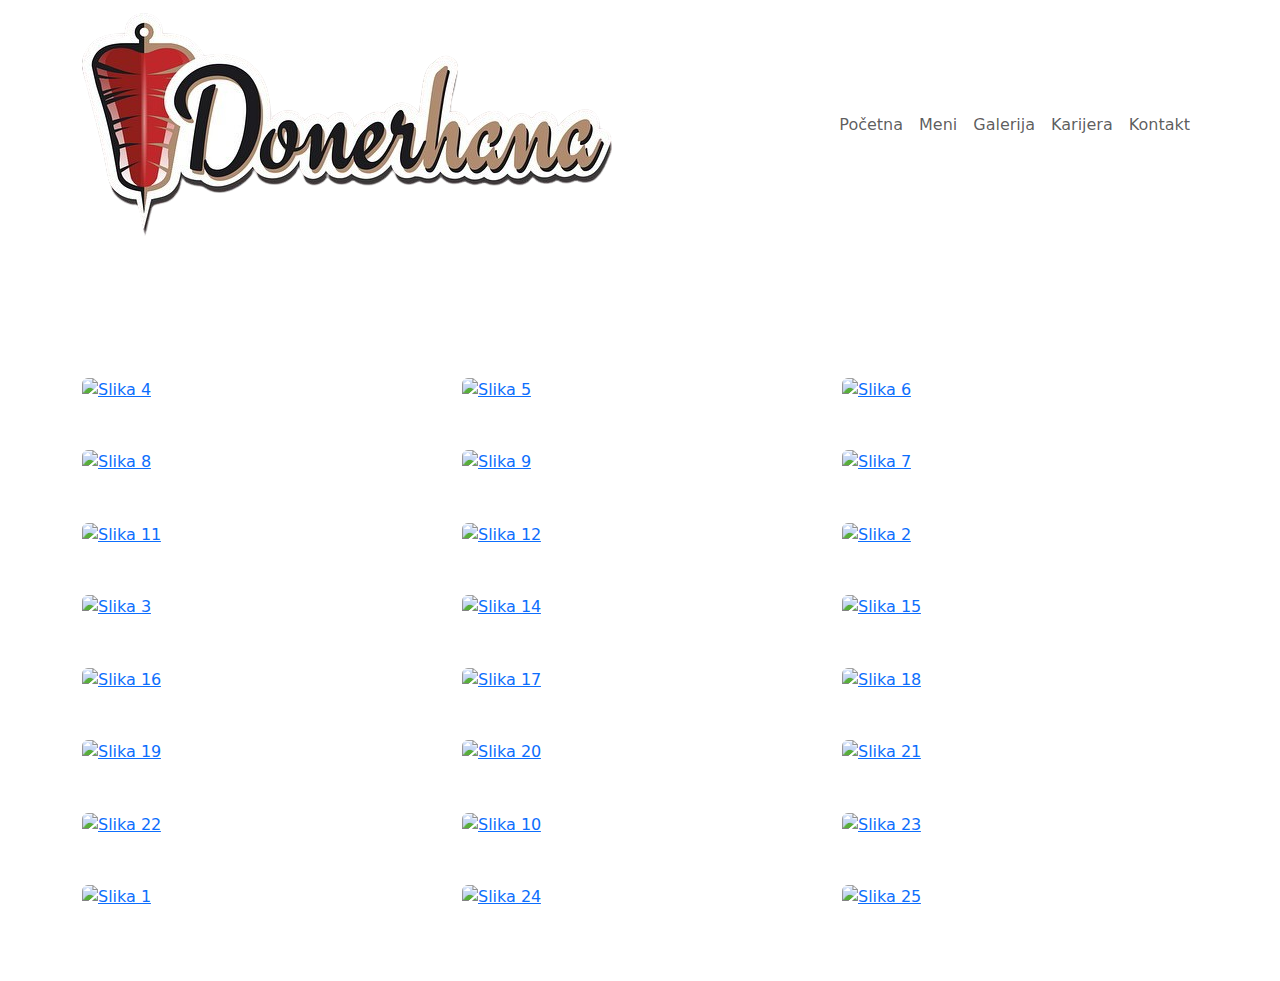
==== website-donerhana/galerija.html @ f9e96b12 "Add files via upload" ====
<!DOCTYPE html>
<html lang="bs">
<head>
    <meta charset="UTF-8">
    <meta name="viewport" content="width=device-width, initial-scale=1.0">
    <title>Donerhana\Galerija</title>
    <link rel="icon" href="img/logo.ico">
    
    <link href="https://cdn.jsdelivr.net/npm/bootstrap@5.3.0-alpha1/dist/css/bootstrap.min.css" rel="stylesheet">
    <link rel="stylesheet" href="/css/galerija.css">
</head>
<body>

    <nav class="navbar navbar-expand-lg">
        <div class="container">
            <a class="navbar-brand" href="#"><img src="img/logojedan.png" alt="Donerhana Logo" class="logo"></a> 
            <button class="navbar-toggler" type="button" data-bs-toggle="collapse" data-bs-target="#navbarNav" aria-controls="navbarNav" aria-expanded="false" aria-label="Toggle navigation">
                <span class="navbar-toggler-icon"></span>
            </button>
            <div class="collapse navbar-collapse" id="navbarNav">
                <ul class="navbar-nav ms-auto">
                    <li class="nav-item"><a class="nav-link" href="index.html">Početna</a></li>
                    <li class="nav-item"><a class="nav-link" href="meni.html">Meni</a></li>
                    <li class="nav-item"><a class="nav-link" href="galerija.html">Galerija</a></li>
                    <li class="nav-item"><a class="nav-link" href="karijera.html">Karijera</a></li>
                    <li class="nav-item"><a class="nav-link" href="kontakt.html">Kontakt</a></li>
                </ul>
            </div>
        </div>
    </nav>

    
    <div class="container py-5">
        <div class="row g-4">
        
            <h1 class="text-center font-weight-bold text-white">Galerija</h1>
             <div class="col-12 col-md-4 mb-4">
                <a href="#" data-bs-toggle="modal" data-bs-target="#imageModal4">
                    <img src="/img/cetvrta.jpg" alt="Slika 4" class="img-fluid rounded gallery-item">
                </a>
            </div>

             
             <div class="col-12 col-md-4 mb-4">
                <a href="#" data-bs-toggle="modal" data-bs-target="#imageModal5">
                    <img src="/img/peta.jpg" alt="Slika 5" class="img-fluid rounded gallery-item">
                </a>
            </div>

             
             <div class="col-12 col-md-4 mb-4">
                <a href="#" data-bs-toggle="modal" data-bs-target="#imageModal6">
                    <img src="/img/sesta.jpg" alt="Slika 6" class="img-fluid rounded gallery-item">
                </a>
            </div>

             <div class="col-12 col-md-4 mb-4">
                <a href="#" data-bs-toggle="modal" data-bs-target="#imageModal8">
                    <img src="/img/osma.jpg" alt="Slika 8" class="img-fluid rounded gallery-item">
                </a>
            </div>

            
             <div class="col-12 col-md-4 mb-4">
                <a href="#" data-bs-toggle="modal" data-bs-target="#imageModal9">
                    <img src="/img/deveta.jpg" alt="Slika 9" class="img-fluid rounded gallery-item">
                </a>
            </div>
            <div class="col-12 col-md-4 mb-4">
                <a href="#" data-bs-toggle="modal" data-bs-target="#imageModal7">
                    <img src="/img/sedma.jpg" alt="Slika 7" class="img-fluid rounded gallery-item">
                </a>
            </div>
             
             <div class="col-12 col-md-4 mb-4">
                <a href="#" data-bs-toggle="modal" data-bs-target="#imageModal11">
                    <img src="/img/jedanaesta.jpg" alt="Slika 11" class="img-fluid rounded gallery-item">
                </a>
            </div>

             
             <div class="col-12 col-md-4 mb-4">
                <a href="#" data-bs-toggle="modal" data-bs-target="#imageModal12">
                    <img src="/img/dvanaesta.jpg" alt="Slika 12" class="img-fluid rounded gallery-item">
                </a>
            </div>
            
            <div class="col-12 col-md-4 mb-4">
                <a href="#" data-bs-toggle="modal" data-bs-target="#imageModal2">
                    <img src="/img/druga.jpg" alt="Slika 2" class="img-fluid rounded gallery-item">
                </a>
            </div>
              
            <div class="col-12 col-md-4 mb-4">
                <a href="#" data-bs-toggle="modal" data-bs-target="#imageModal3">
                    <img src="/img/reca.jpg" alt="Slika 3" class="img-fluid rounded gallery-item">
                </a>
            </div>
            
            
             <div class="col-12 col-md-4 mb-4">
                <a href="#" data-bs-toggle="modal" data-bs-target="#imageModal14">
                    <img src="/img/cetranesta.jpg" alt="Slika 14" class="img-fluid rounded gallery-item">
                </a>
            </div>

             
             <div class="col-12 col-md-4 mb-4">
                <a href="#" data-bs-toggle="modal" data-bs-target="#imageModal15">
                    <img src="/img/petnaesta.jpg" alt="Slika 15" class="img-fluid rounded gallery-item">
                </a>
            </div>

             
             <div class="col-12 col-md-4 mb-4">
                <a href="#" data-bs-toggle="modal" data-bs-target="#imageModal16">
                    <img src="/img/sesnaesta.jpg" alt="Slika 16" class="img-fluid rounded gallery-item">
                </a>
            </div>

             
             <div class="col-12 col-md-4 mb-4">
                <a href="#" data-bs-toggle="modal" data-bs-target="#imageModal17">
                    <img src="/img/sedamanesta.jpg" alt="Slika 17" class="img-fluid rounded gallery-item">
                </a>
            </div>


         
         <div class="col-12 col-md-4 mb-4">
            <a href="#" data-bs-toggle="modal" data-bs-target="#imageModal18">
                <img src="/img/osamnaesta.jpg" alt="Slika 18" class="img-fluid rounded gallery-item">
            </a>
        </div>

         
         <div class="col-12 col-md-4 mb-4">
            <a href="#" data-bs-toggle="modal" data-bs-target="#imageModal19">
                <img src="/img/devetneasta.jpg" alt="Slika 19" class="img-fluid rounded gallery-item">
            </a>
        </div>

         
         <div class="col-12 col-md-4 mb-4">
            <a href="#" data-bs-toggle="modal" data-bs-target="#imageModal20">
                <img src="/img/donerbox.jpg" alt="Slika 20" class="img-fluid rounded gallery-item">
            </a>
        </div>

         
         <div class="col-12 col-md-4 mb-4">
            <a href="#" data-bs-toggle="modal" data-bs-target="#imageModal21">
                <img src="/img/donerhanabus.png" alt="Slika 21" class="img-fluid rounded gallery-item">
            </a>
        </div>

         <div class="col-12 col-md-4 mb-4">
            <a href="#" data-bs-toggle="modal" data-bs-target="#imageModal22">
                <img src="/img/donerr.jpg" alt="Slika 22" class="img-fluid rounded gallery-item">
            </a>
        </div>
        
        <div class="col-12 col-md-4 mb-4">
            <a href="#" data-bs-toggle="modal" data-bs-target="#imageModal10">
                <img src="/img/deseta.jpg" alt="Slika 10" class="img-fluid rounded gallery-item">
            </a>
        </div>
        
         <div class="col-12 col-md-4 mb-4">
            <a href="#" data-bs-toggle="modal" data-bs-target="#imageModal23">
                <img src="/img/dvicaaa.png" alt="Slika 23" class="img-fluid rounded gallery-item">
            </a>
        </div>
        
        <div class="col-12 col-md-4 mb-4">
            <a href="#" data-bs-toggle="modal" data-bs-target="#imageModal1">
                <img src="/img/prva.jpg" alt="Slika 1" class="img-fluid rounded gallery-item">
            </a>
        </div>

         
         <div class="col-12 col-md-4 mb-4">
            <a href="#" data-bs-toggle="modal" data-bs-target="#imageModal24">
                <img src="/img/elvisikeno.jpg" alt="Slika 24" class="img-fluid rounded gallery-item">
            </a>
        </div>

        
         <div class="col-12 col-md-4 mb-4">
            <a href="#" data-bs-toggle="modal" data-bs-target="#imageModal25">
                <img src="/img/novagodinaedition.jpg" alt="Slika 25" class="img-fluid rounded gallery-item">
            </a>
        </div>
        

        </div>
    </div>


    <div class="modal fade" id="imageModal1" tabindex="-1" aria-labelledby="imageModal1Label" aria-hidden="true">
        <div class="modal-dialog">
            <div class="modal-content">
                <div class="modal-header">
                    <button type="button" class="btn-close" data-bs-dismiss="modal" aria-label="Close"></button>
                </div>
                <div class="modal-body">
                    <img src="/img/prva.jpg" class="img-fluid" alt="Slika 1">
                </div>
            </div>
        </div>
    </div>

    
    <div class="modal fade" id="imageModal2" tabindex="-1" aria-labelledby="imageModal2Label" aria-hidden="true">
        <div class="modal-dialog">
            <div class="modal-content">
                <div class="modal-header">
                    <button type="button" class="btn-close" data-bs-dismiss="modal" aria-label="Close"></button>
                </div>
                <div class="modal-body">
                    <img src="/img/druga.jpg" class="img-fluid" alt="Slika 2">
                </div>
            </div>
        </div>
    </div>

    
    <div class="modal fade" id="imageModal3" tabindex="-1" aria-labelledby="imageModal3Label" aria-hidden="true">
        <div class="modal-dialog">
            <div class="modal-content">
                <div class="modal-header">
                    <button type="button" class="btn-close" data-bs-dismiss="modal" aria-label="Close"></button>
                </div>
                <div class="modal-body">
                    <img src="/img/reca.jpg" class="img-fluid" alt="Slika 3">
                </div>
            </div>
        </div>
    </div>

    <div class="modal fade" id="imageModal4" tabindex="-1" aria-labelledby="imageModal4Label" aria-hidden="true">
        <div class="modal-dialog">
            <div class="modal-content">
                <div class="modal-header">
                    <button type="button" class="btn-close" data-bs-dismiss="modal" aria-label="Close"></button>
                </div>
                <div class="modal-body">
                    <img src="/img/cetvrta.jpg" class="img-fluid" alt="Slika 4 ">
                </div>
            </div>
        </div>
    </div>

    <div class="modal fade" id="imageModal5" tabindex="-1" aria-labelledby="imageModal5Label" aria-hidden="true">
        <div class="modal-dialog">
            <div class="modal-content">
                <div class="modal-header">
                    <button type="button" class="btn-close" data-bs-dismiss="modal" aria-label="Close"></button>
                </div>
                <div class="modal-body">
                    <img src="/img/peta.jpg" class="img-fluid" alt="Slika 5">
                </div>
            </div>
        </div>
    </div>

    <div class="modal fade" id="imageModal6" tabindex="-1" aria-labelledby="imageModal6Label" aria-hidden="true">
        <div class="modal-dialog">
            <div class="modal-content">
                <div class="modal-header">
                    <button type="button" class="btn-close" data-bs-dismiss="modal" aria-label="Close"></button>
                </div>
                <div class="modal-body">
                    <img src="/img/sesta.jpg" class="img-fluid" alt="Slika 6">
                </div>
            </div>
        </div>
    </div>

    <div class="modal fade" id="imageModal7" tabindex="-1" aria-labelledby="imageModal7Label" aria-hidden="true">
        <div class="modal-dialog">
            <div class="modal-content">
                <div class="modal-header">
                    <button type="button" class="btn-close" data-bs-dismiss="modal" aria-label="Close"></button>
                </div>
                <div class="modal-body">
                    <img src="/img/sedma.jpg" class="img-fluid" alt="Slika 7">
                </div>
            </div>
        </div>
    </div>

    <div class="modal fade" id="imageModal8" tabindex="-1" aria-labelledby="imageModal8Label" aria-hidden="true">
        <div class="modal-dialog">
            <div class="modal-content">
                <div class="modal-header">
                    <button type="button" class="btn-close" data-bs-dismiss="modal" aria-label="Close"></button>
                </div>
                <div class="modal-body">
                    <img src="/img/osma.jpg" class="img-fluid" alt="Slika 8">
                </div>
            </div>
        </div>
    </div>

    <div class="modal fade" id="imageModal9" tabindex="-1" aria-labelledby="imageModal9Label" aria-hidden="true">
        <div class="modal-dialog">
            <div class="modal-content">
                <div class="modal-header">
                    <button type="button" class="btn-close" data-bs-dismiss="modal" aria-label="Close"></button>
                </div>
                <div class="modal-body">
                    <img src="/img/deveta.jpg" class="img-fluid" alt="Slika 9">
                </div>
            </div>
        </div>
    </div>

    <div class="modal fade" id="imageModal10" tabindex="-1" aria-labelledby="imageModal10Label" aria-hidden="true">
        <div class="modal-dialog">
            <div class="modal-content">
                <div class="modal-header">
                    <button type="button" class="btn-close" data-bs-dismiss="modal" aria-label="Close"></button>
                </div>
                <div class="modal-body">
                    <img src="/img/deseta.jpg" class="img-fluid" alt="Slika 10">
                </div>
            </div>
        </div>
    </div>

    <div class="modal fade" id="imageModal11" tabindex="-1" aria-labelledby="imageModal11Label" aria-hidden="true">
        <div class="modal-dialog">
            <div class="modal-content">
                <div class="modal-header">
                    <button type="button" class="btn-close" data-bs-dismiss="modal" aria-label="Close"></button>
                </div>
                <div class="modal-body">
                    <img src="/img/jedanaesta.jpg" class="img-fluid" alt="Slika 11">
                </div>
            </div>
        </div>
    </div>

    <div class="modal fade" id="imageModal12" tabindex="-1" aria-labelledby="imageModal12Label" aria-hidden="true">
        <div class="modal-dialog">
            <div class="modal-content">
                <div class="modal-header">
                    <button type="button" class="btn-close" data-bs-dismiss="modal" aria-label="Close"></button>
                </div>
                <div class="modal-body">
                    <img src="/img/dvanaesta.jpg" class="img-fluid" alt="Slika 12">
                </div>
            </div>
        </div>
    </div>

    <div class="modal fade" id="imageModal14" tabindex="-1" aria-labelledby="imageModal14Label" aria-hidden="true">
        <div class="modal-dialog">
            <div class="modal-content">
                <div class="modal-header">
                    <button type="button" class="btn-close" data-bs-dismiss="modal" aria-label="Close"></button>
                </div>
                <div class="modal-body">
                    <img src="/img/cetranesta.jpg" class="img-fluid" alt="Slika 14">
                </div>
            </div>
        </div>
    </div>

    <div class="modal fade" id="imageModal15" tabindex="-1" aria-labelledby="imageModal15Label" aria-hidden="true">
        <div class="modal-dialog">
            <div class="modal-content">
                <div class="modal-header">
                    <button type="button" class="btn-close" data-bs-dismiss="modal" aria-label="Close"></button>
                </div>
                <div class="modal-body">
                    <img src="/img/petnaesta.jpg" class="img-fluid" alt="Slika 15">
                </div>
            </div>
        </div>
    </div>

    <div class="modal fade" id="imageModal16" tabindex="-1" aria-labelledby="imageModal16Label" aria-hidden="true">
        <div class="modal-dialog">
            <div class="modal-content">
                <div class="modal-header">
                    <button type="button" class="btn-close" data-bs-dismiss="modal" aria-label="Close"></button>
                </div>
                <div class="modal-body">
                    <img src="/img/sesnaesta.jpg" class="img-fluid" alt="Slika 16">
                </div>
            </div>
        </div>
    </div>

    <div class="modal fade" id="imageModal17" tabindex="-1" aria-labelledby="imageModal17Label" aria-hidden="true">
        <div class="modal-dialog">
            <div class="modal-content">
                <div class="modal-header">
                    <button type="button" class="btn-close" data-bs-dismiss="modal" aria-label="Close"></button>
                </div>
                <div class="modal-body">
                    <img src="/img/sedamanesta.jpg" class="img-fluid" alt="Slika 17">
                </div>
            </div>
        </div>
    </div>

    <div class="modal fade" id="imageModal18" tabindex="-1" aria-labelledby="imageModal18Label" aria-hidden="true">
        <div class="modal-dialog">
            <div class="modal-content">
                <div class="modal-header">
                    <button type="button" class="btn-close" data-bs-dismiss="modal" aria-label="Close"></button>
                </div>
                <div class="modal-body">
                    <img src="/img/osamnaesta.jpg" class="img-fluid" alt="Slika 18">
                </div>
            </div>
        </div>
    </div>

    <div class="modal fade" id="imageModal19" tabindex="-1" aria-labelledby="imageModal19Label" aria-hidden="true">
        <div class="modal-dialog">
            <div class="modal-content">
                <div class="modal-header">
                    <button type="button" class="btn-close" data-bs-dismiss="modal" aria-label="Close"></button>
                </div>
                <div class="modal-body">
                    <img src="/img/devetneasta.jpg" class="img-fluid" alt="Slika 19">
                </div>
            </div>
        </div>
    </div>

    <div class="modal fade" id="imageModal20" tabindex="-1" aria-labelledby="imageModal20Label" aria-hidden="true">
        <div class="modal-dialog">
            <div class="modal-content">
                <div class="modal-header">
                    <button type="button" class="btn-close" data-bs-dismiss="modal" aria-label="Close"></button>
                </div>
                <div class="modal-body">
                    <img src="/img/donerbox.jpg" class="img-fluid" alt="Slika 20">
                </div>
            </div>
        </div>
    </div>

    <div class="modal fade" id="imageModal21" tabindex="-1" aria-labelledby="imageModal21Label" aria-hidden="true">
        <div class="modal-dialog">
            <div class="modal-content">
                <div class="modal-header">
                    <button type="button" class="btn-close" data-bs-dismiss="modal" aria-label="Close"></button>
                </div>
                <div class="modal-body">
                    <img src="/img/donerhanabus.png" class="img-fluid" alt="Slika 21">
                </div>
            </div>
        </div>
    </div>

    <div class="modal fade" id="imageModal22" tabindex="-1" aria-labelledby="imageModal22Label" aria-hidden="true">
        <div class="modal-dialog">
            <div class="modal-content">
                <div class="modal-header">
                    <button type="button" class="btn-close" data-bs-dismiss="modal" aria-label="Close"></button>
                </div>
                <div class="modal-body">
                    <img src="/img/donerr.jpg" class="img-fluid" alt="Slika 22">
                </div>
            </div>
        </div>
    </div>

    <div class="modal fade" id="imageModal23" tabindex="-1" aria-labelledby="imageModal23Label" aria-hidden="true">
        <div class="modal-dialog">
            <div class="modal-content">
                <div class="modal-header">
                    <button type="button" class="btn-close" data-bs-dismiss="modal" aria-label="Close"></button>
                </div>
                <div class="modal-body">
                    <img src="/img/dvicaaa.png" class="img-fluid" alt="Slika 23">
                </div>
            </div>
        </div>
    </div>

    <div class="modal fade" id="imageModal24" tabindex="-1" aria-labelledby="imageModal24Label" aria-hidden="true">
        <div class="modal-dialog">
            <div class="modal-content">
                <div class="modal-header">
                    <button type="button" class="btn-close" data-bs-dismiss="modal" aria-label="Close"></button>
                </div>
                <div class="modal-body">
                    <img src="/img/elvisikeno.jpg" class="img-fluid" alt="Slika 24">
                </div>
            </div>
        </div>
    </div>

    <div class="modal fade" id="imageModal25" tabindex="-1" aria-labelledby="imageModal25Label" aria-hidden="true">
        <div class="modal-dialog">
            <div class="modal-content">
                <div class="modal-header">
                    <button type="button" class="btn-close" data-bs-dismiss="modal" aria-label="Close"></button>
                </div>
                <div class="modal-body">
                    <img src="/img/novagodinaedition.jpg" class="img-fluid" alt="Slika 25">
                </div>
            </div>
        </div>
    </div>

    <div class="modal fade" id="imageModal3" tabindex="-1" aria-labelledby="imageModal3Label" aria-hidden="true">
        <div class="modal-dialog">
            <div class="modal-content">
                <div class="modal-header">
                    <button type="button" class="btn-close" data-bs-dismiss="modal" aria-label="Close"></button>
                </div>
                <div class="modal-body">
                    <img src="/img/reca.jpg" class="img-fluid" alt="Slika 3">
                </div>
            </div>
        </div>
    </div>

   
    <script src="https://cdn.jsdelivr.net/npm/bootstrap@5.3.0-alpha1/dist/js/bootstrap.bundle.min.js"></script>
</body>
</html>
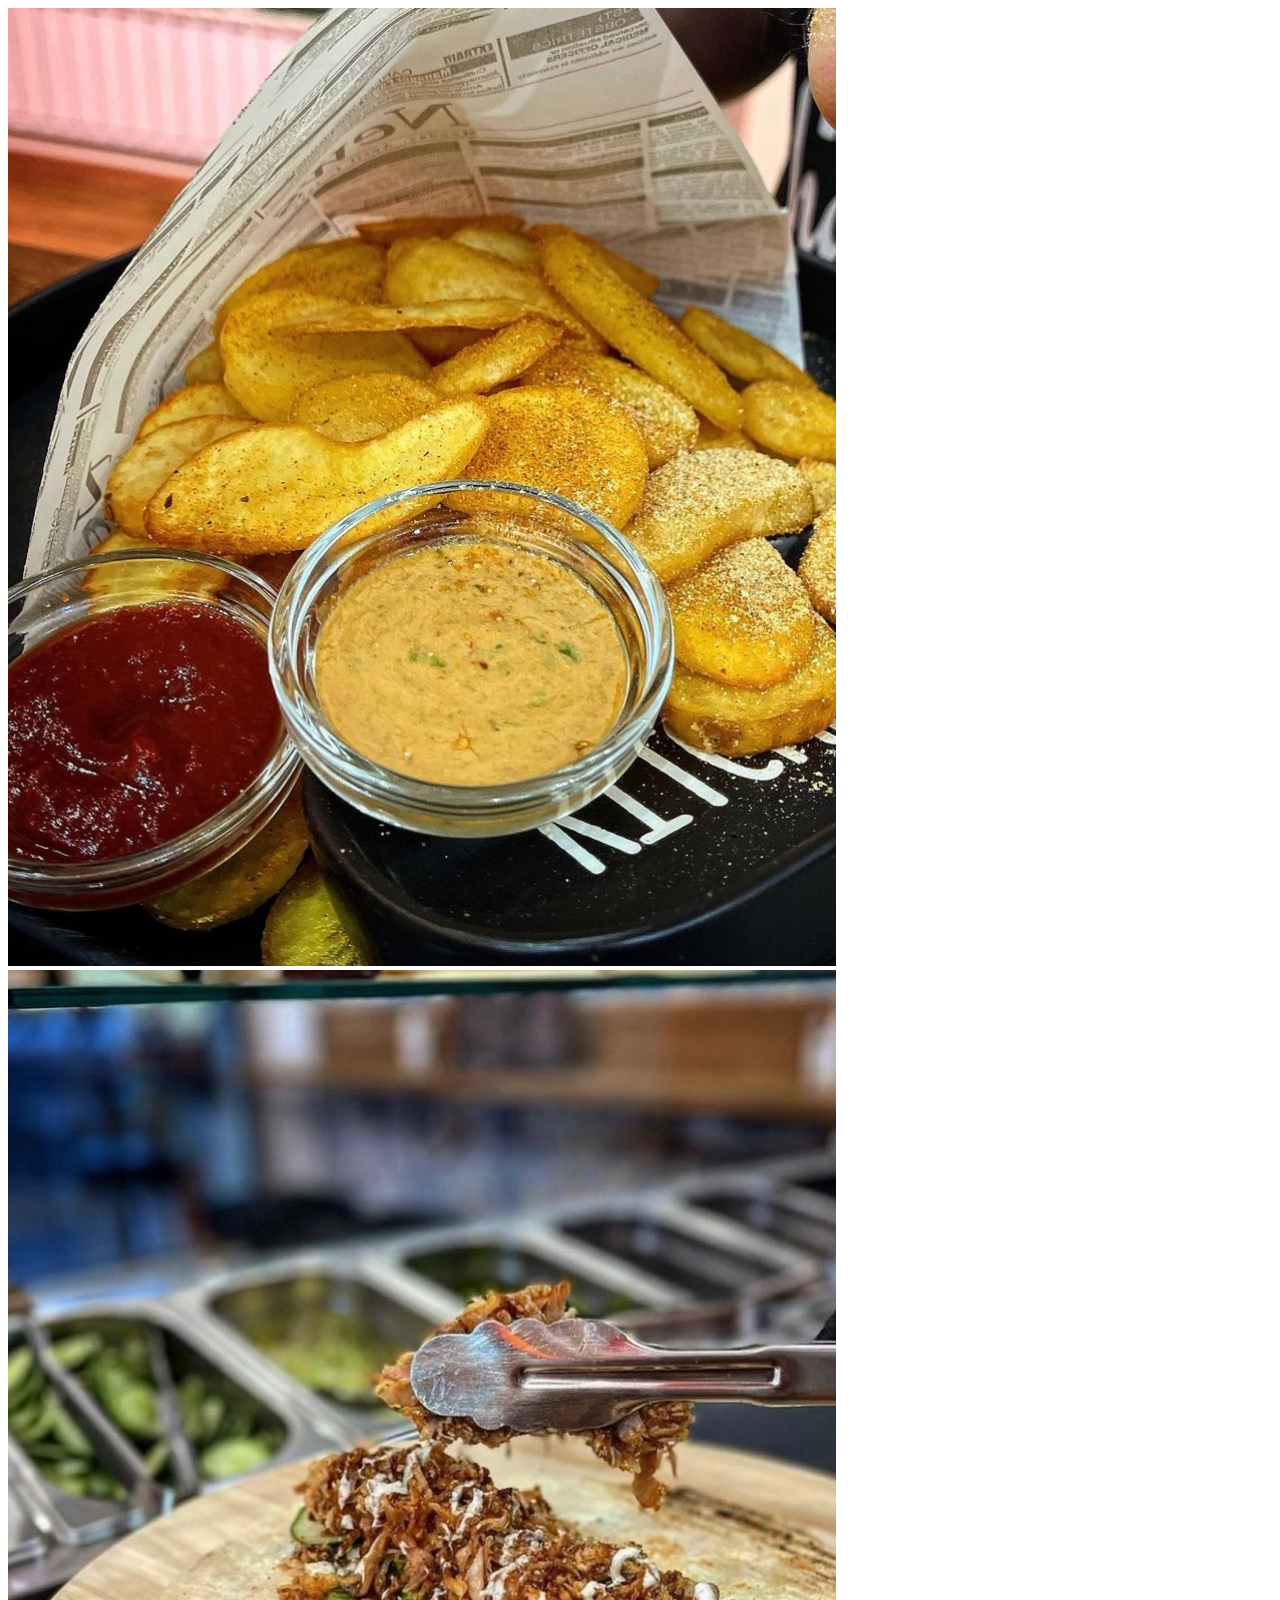
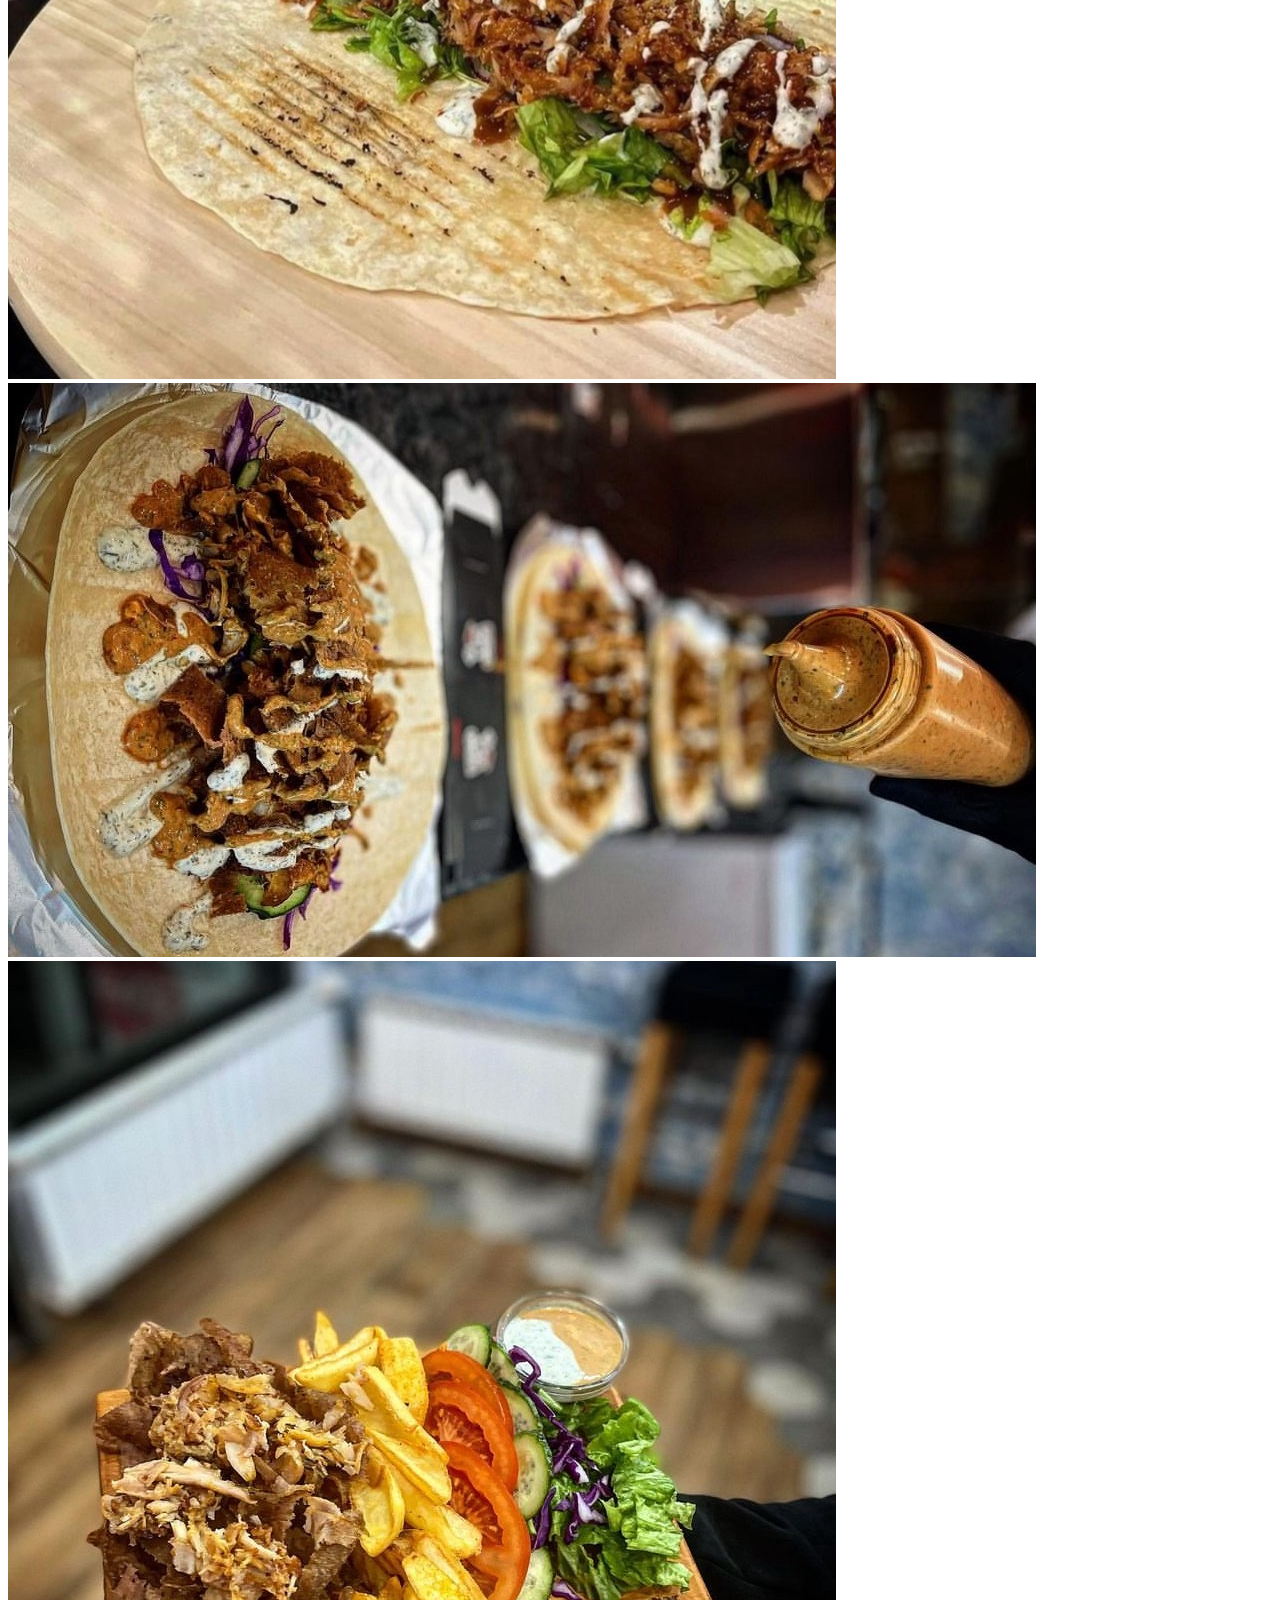
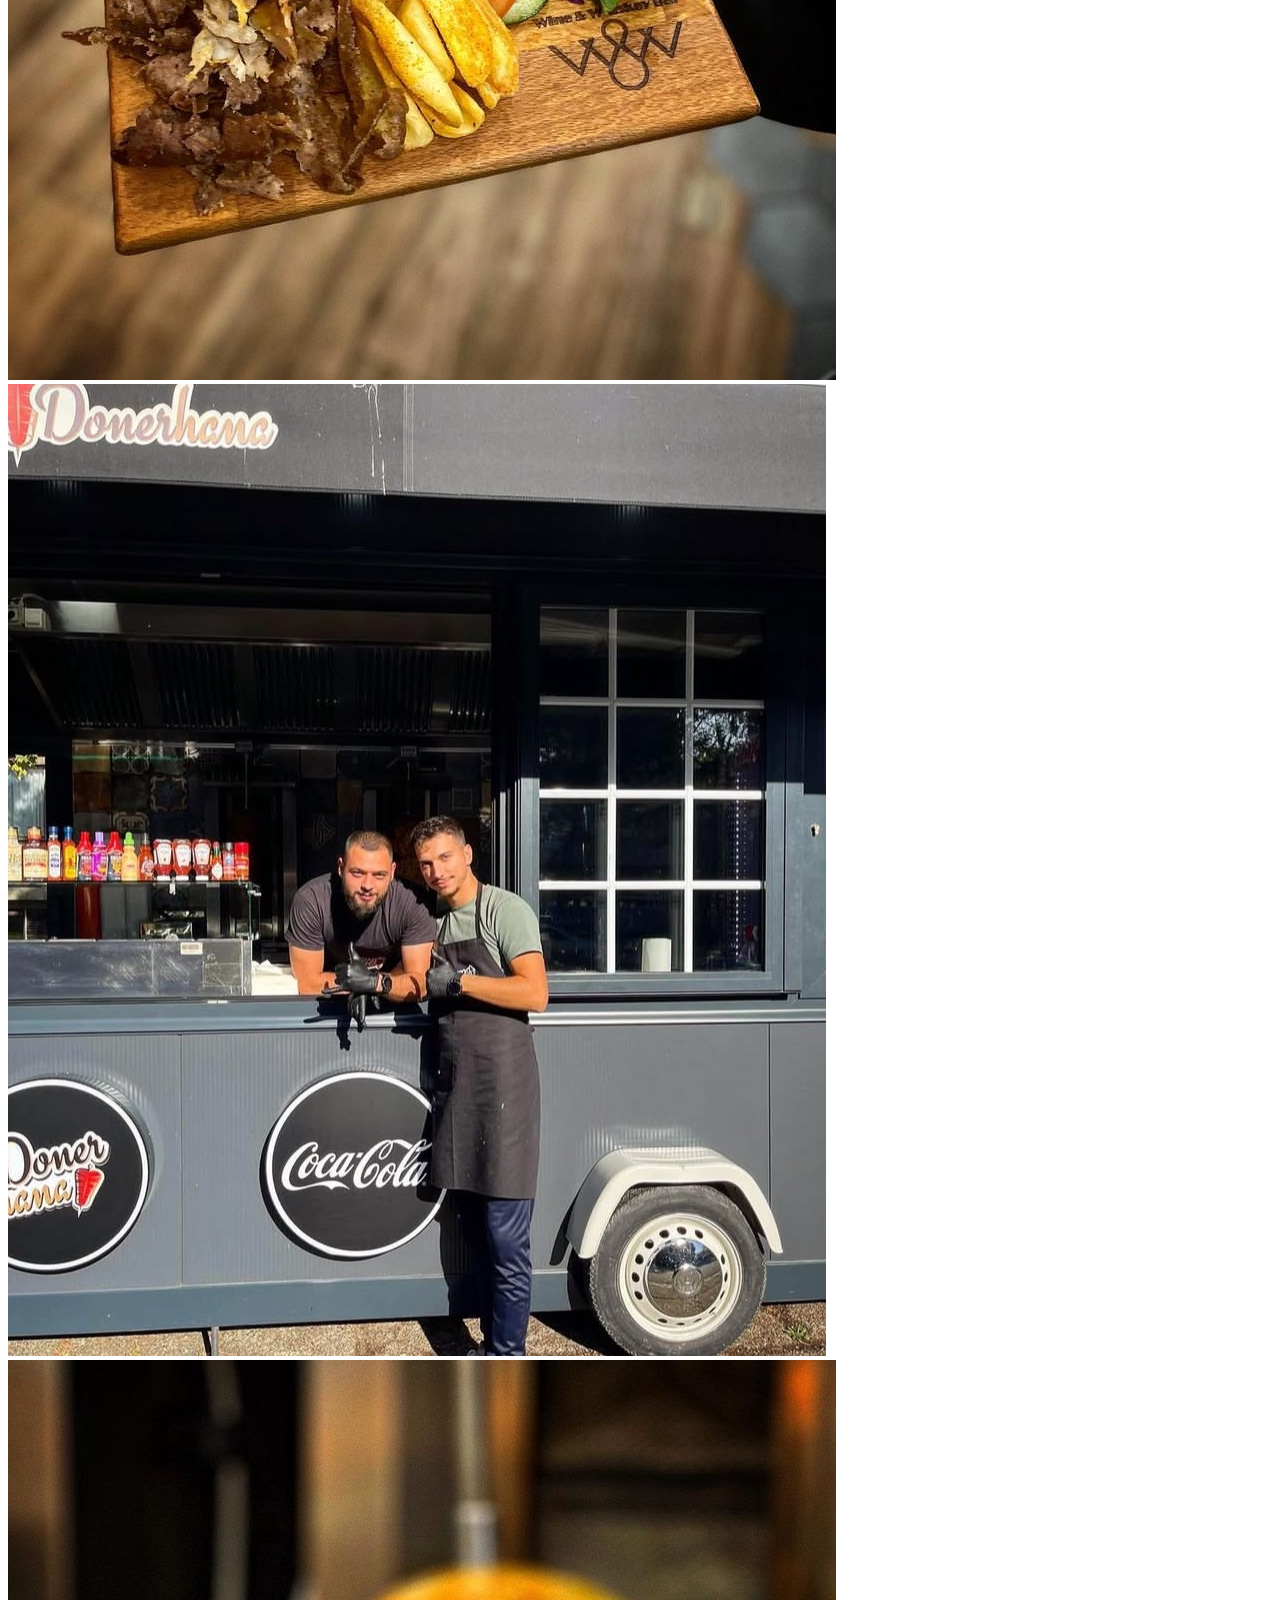
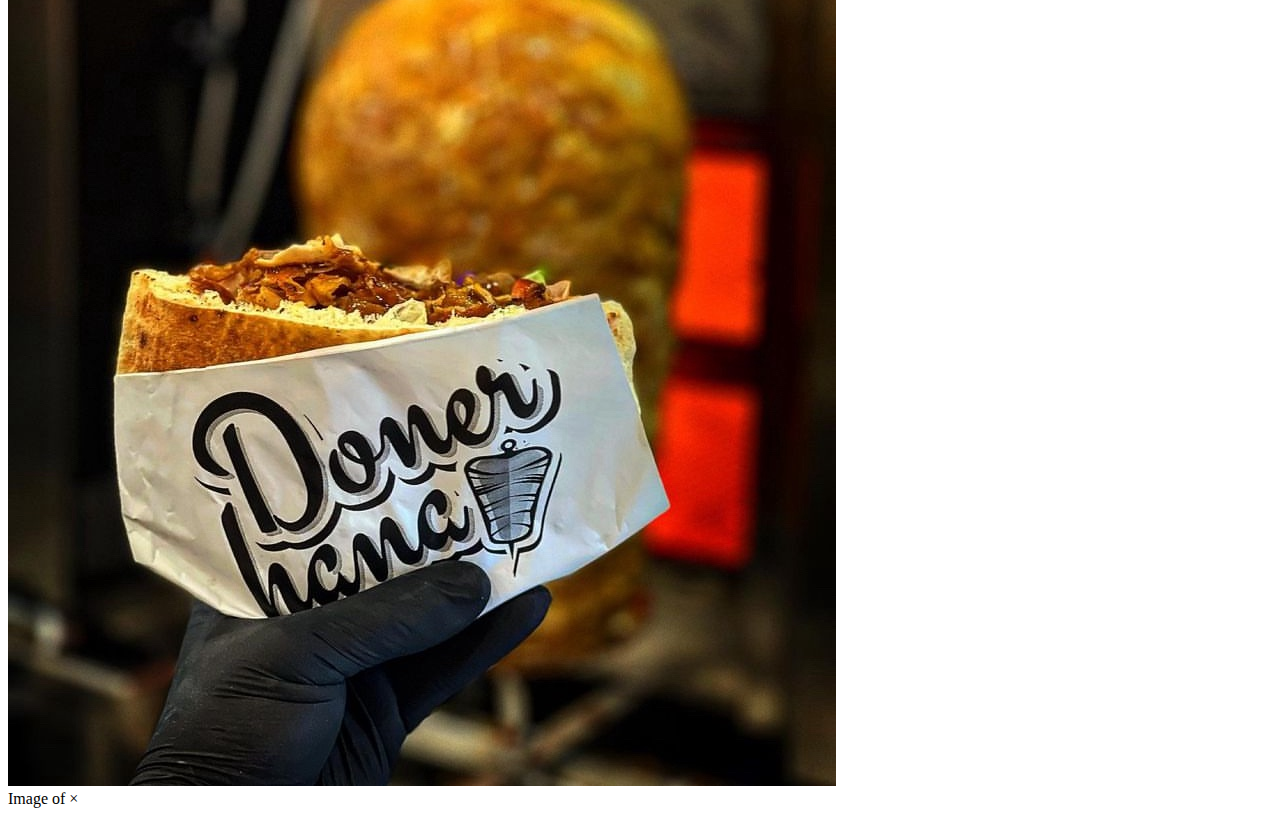
==== commit 07516032: "Add files via upload" ====
--- a/website-donerhana/galerija.html
+++ b/website-donerhana/galerija.html
@@ -1,530 +1,39 @@
 <!DOCTYPE html>
-<html lang="bs">
+<html lang="en">
 <head>
     <meta charset="UTF-8">
     <meta name="viewport" content="width=device-width, initial-scale=1.0">
-    <title>Donerhana\Galerija</title>
-    <link rel="icon" href="img/logo.ico">
-    
-    <link href="https://cdn.jsdelivr.net/npm/bootstrap@5.3.0-alpha1/dist/css/bootstrap.min.css" rel="stylesheet">
+    <title>Galerija</title>
+
     <link rel="stylesheet" href="/css/galerija.css">
+    <script src="https://kit.fontawesome.com/a076d05399.js"></script>
+
 </head>
 <body>
+  <div class="wrapper">
+    <div class="gallery">
+      <div class="image"><span><img src="img/cetranesta.jpg" alt=""></span></div>
+      <div class="image"><span><img src="img/cetvrta.jpg" alt=""></span></div>
+      <div class="image"><span><img src="img/deseta.jpg" alt=""></span></div>
+      <div class="image"><span><img src="img/deveta.jpg" alt=""></span></div>
+      <div class="image"><span><img src="img/elvisikeno.jpg" alt=""></span></div>
+      <div class="image"><span><img src="img/osma.jpg" alt=""></span></div>
+    </div>
+  </div>
+  <div class="preview-box">
+    <div class="details">
+      <span class="title">Image <span class="current-img"></span> of <span class="total-img"></span></span>
+      <span class="icon close-btn">&times;</span>
+    </div>
+    <div class="image-box">
+      <div class="slide prev"><i class="fa-angle-left"></i></div>
+      <div class="slide next"><i class="fa-angle-right"></i></div>
+      <img src="" alt="">
+    </div>
+  </div>
+  <div class="shadow"></div>
 
-    <nav class="navbar navbar-expand-lg">
-        <div class="container">
-            <a class="navbar-brand" href="#"><img src="img/logojedan.png" alt="Donerhana Logo" class="logo"></a> 
-            <button class="navbar-toggler" type="button" data-bs-toggle="collapse" data-bs-target="#navbarNav" aria-controls="navbarNav" aria-expanded="false" aria-label="Toggle navigation">
-                <span class="navbar-toggler-icon"></span>
-            </button>
-            <div class="collapse navbar-collapse" id="navbarNav">
-                <ul class="navbar-nav ms-auto">
-                    <li class="nav-item"><a class="nav-link" href="index.html">Početna</a></li>
-                    <li class="nav-item"><a class="nav-link" href="meni.html">Meni</a></li>
-                    <li class="nav-item"><a class="nav-link" href="galerija.html">Galerija</a></li>
-                    <li class="nav-item"><a class="nav-link" href="karijera.html">Karijera</a></li>
-                    <li class="nav-item"><a class="nav-link" href="kontakt.html">Kontakt</a></li>
-                </ul>
-            </div>
-        </div>
-    </nav>
-
-    
-    <div class="container py-5">
-        <div class="row g-4">
-        
-            <h1 class="text-center font-weight-bold text-white">Galerija</h1>
-             <div class="col-12 col-md-4 mb-4">
-                <a href="#" data-bs-toggle="modal" data-bs-target="#imageModal4">
-                    <img src="/img/cetvrta.jpg" alt="Slika 4" class="img-fluid rounded gallery-item">
-                </a>
-            </div>
-
-             
-             <div class="col-12 col-md-4 mb-4">
-                <a href="#" data-bs-toggle="modal" data-bs-target="#imageModal5">
-                    <img src="/img/peta.jpg" alt="Slika 5" class="img-fluid rounded gallery-item">
-                </a>
-            </div>
-
-             
-             <div class="col-12 col-md-4 mb-4">
-                <a href="#" data-bs-toggle="modal" data-bs-target="#imageModal6">
-                    <img src="/img/sesta.jpg" alt="Slika 6" class="img-fluid rounded gallery-item">
-                </a>
-            </div>
-
-             <div class="col-12 col-md-4 mb-4">
-                <a href="#" data-bs-toggle="modal" data-bs-target="#imageModal8">
-                    <img src="/img/osma.jpg" alt="Slika 8" class="img-fluid rounded gallery-item">
-                </a>
-            </div>
-
-            
-             <div class="col-12 col-md-4 mb-4">
-                <a href="#" data-bs-toggle="modal" data-bs-target="#imageModal9">
-                    <img src="/img/deveta.jpg" alt="Slika 9" class="img-fluid rounded gallery-item">
-                </a>
-            </div>
-            <div class="col-12 col-md-4 mb-4">
-                <a href="#" data-bs-toggle="modal" data-bs-target="#imageModal7">
-                    <img src="/img/sedma.jpg" alt="Slika 7" class="img-fluid rounded gallery-item">
-                </a>
-            </div>
-             
-             <div class="col-12 col-md-4 mb-4">
-                <a href="#" data-bs-toggle="modal" data-bs-target="#imageModal11">
-                    <img src="/img/jedanaesta.jpg" alt="Slika 11" class="img-fluid rounded gallery-item">
-                </a>
-            </div>
-
-             
-             <div class="col-12 col-md-4 mb-4">
-                <a href="#" data-bs-toggle="modal" data-bs-target="#imageModal12">
-                    <img src="/img/dvanaesta.jpg" alt="Slika 12" class="img-fluid rounded gallery-item">
-                </a>
-            </div>
-            
-            <div class="col-12 col-md-4 mb-4">
-                <a href="#" data-bs-toggle="modal" data-bs-target="#imageModal2">
-                    <img src="/img/druga.jpg" alt="Slika 2" class="img-fluid rounded gallery-item">
-                </a>
-            </div>
-              
-            <div class="col-12 col-md-4 mb-4">
-                <a href="#" data-bs-toggle="modal" data-bs-target="#imageModal3">
-                    <img src="/img/reca.jpg" alt="Slika 3" class="img-fluid rounded gallery-item">
-                </a>
-            </div>
-            
-            
-             <div class="col-12 col-md-4 mb-4">
-                <a href="#" data-bs-toggle="modal" data-bs-target="#imageModal14">
-                    <img src="/img/cetranesta.jpg" alt="Slika 14" class="img-fluid rounded gallery-item">
-                </a>
-            </div>
-
-             
-             <div class="col-12 col-md-4 mb-4">
-                <a href="#" data-bs-toggle="modal" data-bs-target="#imageModal15">
-                    <img src="/img/petnaesta.jpg" alt="Slika 15" class="img-fluid rounded gallery-item">
-                </a>
-            </div>
-
-             
-             <div class="col-12 col-md-4 mb-4">
-                <a href="#" data-bs-toggle="modal" data-bs-target="#imageModal16">
-                    <img src="/img/sesnaesta.jpg" alt="Slika 16" class="img-fluid rounded gallery-item">
-                </a>
-            </div>
-
-             
-             <div class="col-12 col-md-4 mb-4">
-                <a href="#" data-bs-toggle="modal" data-bs-target="#imageModal17">
-                    <img src="/img/sedamanesta.jpg" alt="Slika 17" class="img-fluid rounded gallery-item">
-                </a>
-            </div>
-
-
-         
-         <div class="col-12 col-md-4 mb-4">
-            <a href="#" data-bs-toggle="modal" data-bs-target="#imageModal18">
-                <img src="/img/osamnaesta.jpg" alt="Slika 18" class="img-fluid rounded gallery-item">
-            </a>
-        </div>
-
-         
-         <div class="col-12 col-md-4 mb-4">
-            <a href="#" data-bs-toggle="modal" data-bs-target="#imageModal19">
-                <img src="/img/devetneasta.jpg" alt="Slika 19" class="img-fluid rounded gallery-item">
-            </a>
-        </div>
-
-         
-         <div class="col-12 col-md-4 mb-4">
-            <a href="#" data-bs-toggle="modal" data-bs-target="#imageModal20">
-                <img src="/img/donerbox.jpg" alt="Slika 20" class="img-fluid rounded gallery-item">
-            </a>
-        </div>
-
-         
-         <div class="col-12 col-md-4 mb-4">
-            <a href="#" data-bs-toggle="modal" data-bs-target="#imageModal21">
-                <img src="/img/donerhanabus.png" alt="Slika 21" class="img-fluid rounded gallery-item">
-            </a>
-        </div>
-
-         <div class="col-12 col-md-4 mb-4">
-            <a href="#" data-bs-toggle="modal" data-bs-target="#imageModal22">
-                <img src="/img/donerr.jpg" alt="Slika 22" class="img-fluid rounded gallery-item">
-            </a>
-        </div>
-        
-        <div class="col-12 col-md-4 mb-4">
-            <a href="#" data-bs-toggle="modal" data-bs-target="#imageModal10">
-                <img src="/img/deseta.jpg" alt="Slika 10" class="img-fluid rounded gallery-item">
-            </a>
-        </div>
-        
-         <div class="col-12 col-md-4 mb-4">
-            <a href="#" data-bs-toggle="modal" data-bs-target="#imageModal23">
-                <img src="/img/dvicaaa.png" alt="Slika 23" class="img-fluid rounded gallery-item">
-            </a>
-        </div>
-        
-        <div class="col-12 col-md-4 mb-4">
-            <a href="#" data-bs-toggle="modal" data-bs-target="#imageModal1">
-                <img src="/img/prva.jpg" alt="Slika 1" class="img-fluid rounded gallery-item">
-            </a>
-        </div>
-
-         
-         <div class="col-12 col-md-4 mb-4">
-            <a href="#" data-bs-toggle="modal" data-bs-target="#imageModal24">
-                <img src="/img/elvisikeno.jpg" alt="Slika 24" class="img-fluid rounded gallery-item">
-            </a>
-        </div>
-
-        
-         <div class="col-12 col-md-4 mb-4">
-            <a href="#" data-bs-toggle="modal" data-bs-target="#imageModal25">
-                <img src="/img/novagodinaedition.jpg" alt="Slika 25" class="img-fluid rounded gallery-item">
-            </a>
-        </div>
-        
-
-        </div>
-    </div>
-
-
-    <div class="modal fade" id="imageModal1" tabindex="-1" aria-labelledby="imageModal1Label" aria-hidden="true">
-        <div class="modal-dialog">
-            <div class="modal-content">
-                <div class="modal-header">
-                    <button type="button" class="btn-close" data-bs-dismiss="modal" aria-label="Close"></button>
-                </div>
-                <div class="modal-body">
-                    <img src="/img/prva.jpg" class="img-fluid" alt="Slika 1">
-                </div>
-            </div>
-        </div>
-    </div>
-
-    
-    <div class="modal fade" id="imageModal2" tabindex="-1" aria-labelledby="imageModal2Label" aria-hidden="true">
-        <div class="modal-dialog">
-            <div class="modal-content">
-                <div class="modal-header">
-                    <button type="button" class="btn-close" data-bs-dismiss="modal" aria-label="Close"></button>
-                </div>
-                <div class="modal-body">
-                    <img src="/img/druga.jpg" class="img-fluid" alt="Slika 2">
-                </div>
-            </div>
-        </div>
-    </div>
-
-    
-    <div class="modal fade" id="imageModal3" tabindex="-1" aria-labelledby="imageModal3Label" aria-hidden="true">
-        <div class="modal-dialog">
-            <div class="modal-content">
-                <div class="modal-header">
-                    <button type="button" class="btn-close" data-bs-dismiss="modal" aria-label="Close"></button>
-                </div>
-                <div class="modal-body">
-                    <img src="/img/reca.jpg" class="img-fluid" alt="Slika 3">
-                </div>
-            </div>
-        </div>
-    </div>
-
-    <div class="modal fade" id="imageModal4" tabindex="-1" aria-labelledby="imageModal4Label" aria-hidden="true">
-        <div class="modal-dialog">
-            <div class="modal-content">
-                <div class="modal-header">
-                    <button type="button" class="btn-close" data-bs-dismiss="modal" aria-label="Close"></button>
-                </div>
-                <div class="modal-body">
-                    <img src="/img/cetvrta.jpg" class="img-fluid" alt="Slika 4 ">
-                </div>
-            </div>
-        </div>
-    </div>
-
-    <div class="modal fade" id="imageModal5" tabindex="-1" aria-labelledby="imageModal5Label" aria-hidden="true">
-        <div class="modal-dialog">
-            <div class="modal-content">
-                <div class="modal-header">
-                    <button type="button" class="btn-close" data-bs-dismiss="modal" aria-label="Close"></button>
-                </div>
-                <div class="modal-body">
-                    <img src="/img/peta.jpg" class="img-fluid" alt="Slika 5">
-                </div>
-            </div>
-        </div>
-    </div>
-
-    <div class="modal fade" id="imageModal6" tabindex="-1" aria-labelledby="imageModal6Label" aria-hidden="true">
-        <div class="modal-dialog">
-            <div class="modal-content">
-                <div class="modal-header">
-                    <button type="button" class="btn-close" data-bs-dismiss="modal" aria-label="Close"></button>
-                </div>
-                <div class="modal-body">
-                    <img src="/img/sesta.jpg" class="img-fluid" alt="Slika 6">
-                </div>
-            </div>
-        </div>
-    </div>
-
-    <div class="modal fade" id="imageModal7" tabindex="-1" aria-labelledby="imageModal7Label" aria-hidden="true">
-        <div class="modal-dialog">
-            <div class="modal-content">
-                <div class="modal-header">
-                    <button type="button" class="btn-close" data-bs-dismiss="modal" aria-label="Close"></button>
-                </div>
-                <div class="modal-body">
-                    <img src="/img/sedma.jpg" class="img-fluid" alt="Slika 7">
-                </div>
-            </div>
-        </div>
-    </div>
-
-    <div class="modal fade" id="imageModal8" tabindex="-1" aria-labelledby="imageModal8Label" aria-hidden="true">
-        <div class="modal-dialog">
-            <div class="modal-content">
-                <div class="modal-header">
-                    <button type="button" class="btn-close" data-bs-dismiss="modal" aria-label="Close"></button>
-                </div>
-                <div class="modal-body">
-                    <img src="/img/osma.jpg" class="img-fluid" alt="Slika 8">
-                </div>
-            </div>
-        </div>
-    </div>
-
-    <div class="modal fade" id="imageModal9" tabindex="-1" aria-labelledby="imageModal9Label" aria-hidden="true">
-        <div class="modal-dialog">
-            <div class="modal-content">
-                <div class="modal-header">
-                    <button type="button" class="btn-close" data-bs-dismiss="modal" aria-label="Close"></button>
-                </div>
-                <div class="modal-body">
-                    <img src="/img/deveta.jpg" class="img-fluid" alt="Slika 9">
-                </div>
-            </div>
-        </div>
-    </div>
-
-    <div class="modal fade" id="imageModal10" tabindex="-1" aria-labelledby="imageModal10Label" aria-hidden="true">
-        <div class="modal-dialog">
-            <div class="modal-content">
-                <div class="modal-header">
-                    <button type="button" class="btn-close" data-bs-dismiss="modal" aria-label="Close"></button>
-                </div>
-                <div class="modal-body">
-                    <img src="/img/deseta.jpg" class="img-fluid" alt="Slika 10">
-                </div>
-            </div>
-        </div>
-    </div>
-
-    <div class="modal fade" id="imageModal11" tabindex="-1" aria-labelledby="imageModal11Label" aria-hidden="true">
-        <div class="modal-dialog">
-            <div class="modal-content">
-                <div class="modal-header">
-                    <button type="button" class="btn-close" data-bs-dismiss="modal" aria-label="Close"></button>
-                </div>
-                <div class="modal-body">
-                    <img src="/img/jedanaesta.jpg" class="img-fluid" alt="Slika 11">
-                </div>
-            </div>
-        </div>
-    </div>
-
-    <div class="modal fade" id="imageModal12" tabindex="-1" aria-labelledby="imageModal12Label" aria-hidden="true">
-        <div class="modal-dialog">
-            <div class="modal-content">
-                <div class="modal-header">
-                    <button type="button" class="btn-close" data-bs-dismiss="modal" aria-label="Close"></button>
-                </div>
-                <div class="modal-body">
-                    <img src="/img/dvanaesta.jpg" class="img-fluid" alt="Slika 12">
-                </div>
-            </div>
-        </div>
-    </div>
-
-    <div class="modal fade" id="imageModal14" tabindex="-1" aria-labelledby="imageModal14Label" aria-hidden="true">
-        <div class="modal-dialog">
-            <div class="modal-content">
-                <div class="modal-header">
-                    <button type="button" class="btn-close" data-bs-dismiss="modal" aria-label="Close"></button>
-                </div>
-                <div class="modal-body">
-                    <img src="/img/cetranesta.jpg" class="img-fluid" alt="Slika 14">
-                </div>
-            </div>
-        </div>
-    </div>
-
-    <div class="modal fade" id="imageModal15" tabindex="-1" aria-labelledby="imageModal15Label" aria-hidden="true">
-        <div class="modal-dialog">
-            <div class="modal-content">
-                <div class="modal-header">
-                    <button type="button" class="btn-close" data-bs-dismiss="modal" aria-label="Close"></button>
-                </div>
-                <div class="modal-body">
-                    <img src="/img/petnaesta.jpg" class="img-fluid" alt="Slika 15">
-                </div>
-            </div>
-        </div>
-    </div>
-
-    <div class="modal fade" id="imageModal16" tabindex="-1" aria-labelledby="imageModal16Label" aria-hidden="true">
-        <div class="modal-dialog">
-            <div class="modal-content">
-                <div class="modal-header">
-                    <button type="button" class="btn-close" data-bs-dismiss="modal" aria-label="Close"></button>
-                </div>
-                <div class="modal-body">
-                    <img src="/img/sesnaesta.jpg" class="img-fluid" alt="Slika 16">
-                </div>
-            </div>
-        </div>
-    </div>
-
-    <div class="modal fade" id="imageModal17" tabindex="-1" aria-labelledby="imageModal17Label" aria-hidden="true">
-        <div class="modal-dialog">
-            <div class="modal-content">
-                <div class="modal-header">
-                    <button type="button" class="btn-close" data-bs-dismiss="modal" aria-label="Close"></button>
-                </div>
-                <div class="modal-body">
-                    <img src="/img/sedamanesta.jpg" class="img-fluid" alt="Slika 17">
-                </div>
-            </div>
-        </div>
-    </div>
-
-    <div class="modal fade" id="imageModal18" tabindex="-1" aria-labelledby="imageModal18Label" aria-hidden="true">
-        <div class="modal-dialog">
-            <div class="modal-content">
-                <div class="modal-header">
-                    <button type="button" class="btn-close" data-bs-dismiss="modal" aria-label="Close"></button>
-                </div>
-                <div class="modal-body">
-                    <img src="/img/osamnaesta.jpg" class="img-fluid" alt="Slika 18">
-                </div>
-            </div>
-        </div>
-    </div>
-
-    <div class="modal fade" id="imageModal19" tabindex="-1" aria-labelledby="imageModal19Label" aria-hidden="true">
-        <div class="modal-dialog">
-            <div class="modal-content">
-                <div class="modal-header">
-                    <button type="button" class="btn-close" data-bs-dismiss="modal" aria-label="Close"></button>
-                </div>
-                <div class="modal-body">
-                    <img src="/img/devetneasta.jpg" class="img-fluid" alt="Slika 19">
-                </div>
-            </div>
-        </div>
-    </div>
-
-    <div class="modal fade" id="imageModal20" tabindex="-1" aria-labelledby="imageModal20Label" aria-hidden="true">
-        <div class="modal-dialog">
-            <div class="modal-content">
-                <div class="modal-header">
-                    <button type="button" class="btn-close" data-bs-dismiss="modal" aria-label="Close"></button>
-                </div>
-                <div class="modal-body">
-                    <img src="/img/donerbox.jpg" class="img-fluid" alt="Slika 20">
-                </div>
-            </div>
-        </div>
-    </div>
-
-    <div class="modal fade" id="imageModal21" tabindex="-1" aria-labelledby="imageModal21Label" aria-hidden="true">
-        <div class="modal-dialog">
-            <div class="modal-content">
-                <div class="modal-header">
-                    <button type="button" class="btn-close" data-bs-dismiss="modal" aria-label="Close"></button>
-                </div>
-                <div class="modal-body">
-                    <img src="/img/donerhanabus.png" class="img-fluid" alt="Slika 21">
-                </div>
-            </div>
-        </div>
-    </div>
-
-    <div class="modal fade" id="imageModal22" tabindex="-1" aria-labelledby="imageModal22Label" aria-hidden="true">
-        <div class="modal-dialog">
-            <div class="modal-content">
-                <div class="modal-header">
-                    <button type="button" class="btn-close" data-bs-dismiss="modal" aria-label="Close"></button>
-                </div>
-                <div class="modal-body">
-                    <img src="/img/donerr.jpg" class="img-fluid" alt="Slika 22">
-                </div>
-            </div>
-        </div>
-    </div>
-
-    <div class="modal fade" id="imageModal23" tabindex="-1" aria-labelledby="imageModal23Label" aria-hidden="true">
-        <div class="modal-dialog">
-            <div class="modal-content">
-                <div class="modal-header">
-                    <button type="button" class="btn-close" data-bs-dismiss="modal" aria-label="Close"></button>
-                </div>
-                <div class="modal-body">
-                    <img src="/img/dvicaaa.png" class="img-fluid" alt="Slika 23">
-                </div>
-            </div>
-        </div>
-    </div>
-
-    <div class="modal fade" id="imageModal24" tabindex="-1" aria-labelledby="imageModal24Label" aria-hidden="true">
-        <div class="modal-dialog">
-            <div class="modal-content">
-                <div class="modal-header">
-                    <button type="button" class="btn-close" data-bs-dismiss="modal" aria-label="Close"></button>
-                </div>
-                <div class="modal-body">
-                    <img src="/img/elvisikeno.jpg" class="img-fluid" alt="Slika 24">
-                </div>
-            </div>
-        </div>
-    </div>
-
-    <div class="modal fade" id="imageModal25" tabindex="-1" aria-labelledby="imageModal25Label" aria-hidden="true">
-        <div class="modal-dialog">
-            <div class="modal-content">
-                <div class="modal-header">
-                    <button type="button" class="btn-close" data-bs-dismiss="modal" aria-label="Close"></button>
-                </div>
-                <div class="modal-body">
-                    <img src="/img/novagodinaedition.jpg" class="img-fluid" alt="Slika 25">
-                </div>
-            </div>
-        </div>
-    </div>
-
-    <div class="modal fade" id="imageModal3" tabindex="-1" aria-labelledby="imageModal3Label" aria-hidden="true">
-        <div class="modal-dialog">
-            <div class="modal-content">
-                <div class="modal-header">
-                    <button type="button" class="btn-close" data-bs-dismiss="modal" aria-label="Close"></button>
-                </div>
-                <div class="modal-body">
-                    <img src="/img/reca.jpg" class="img-fluid" alt="Slika 3">
-                </div>
-            </div>
-        </div>
-    </div>
-
-   
-    <script src="https://cdn.jsdelivr.net/npm/bootstrap@5.3.0-alpha1/dist/js/bootstrap.bundle.min.js"></script>
+  <script src="https://kit.fontawesome.com/a076d05399.js"></script>
+  <script src="js/probna.js"></script>
 </body>
 </html>
